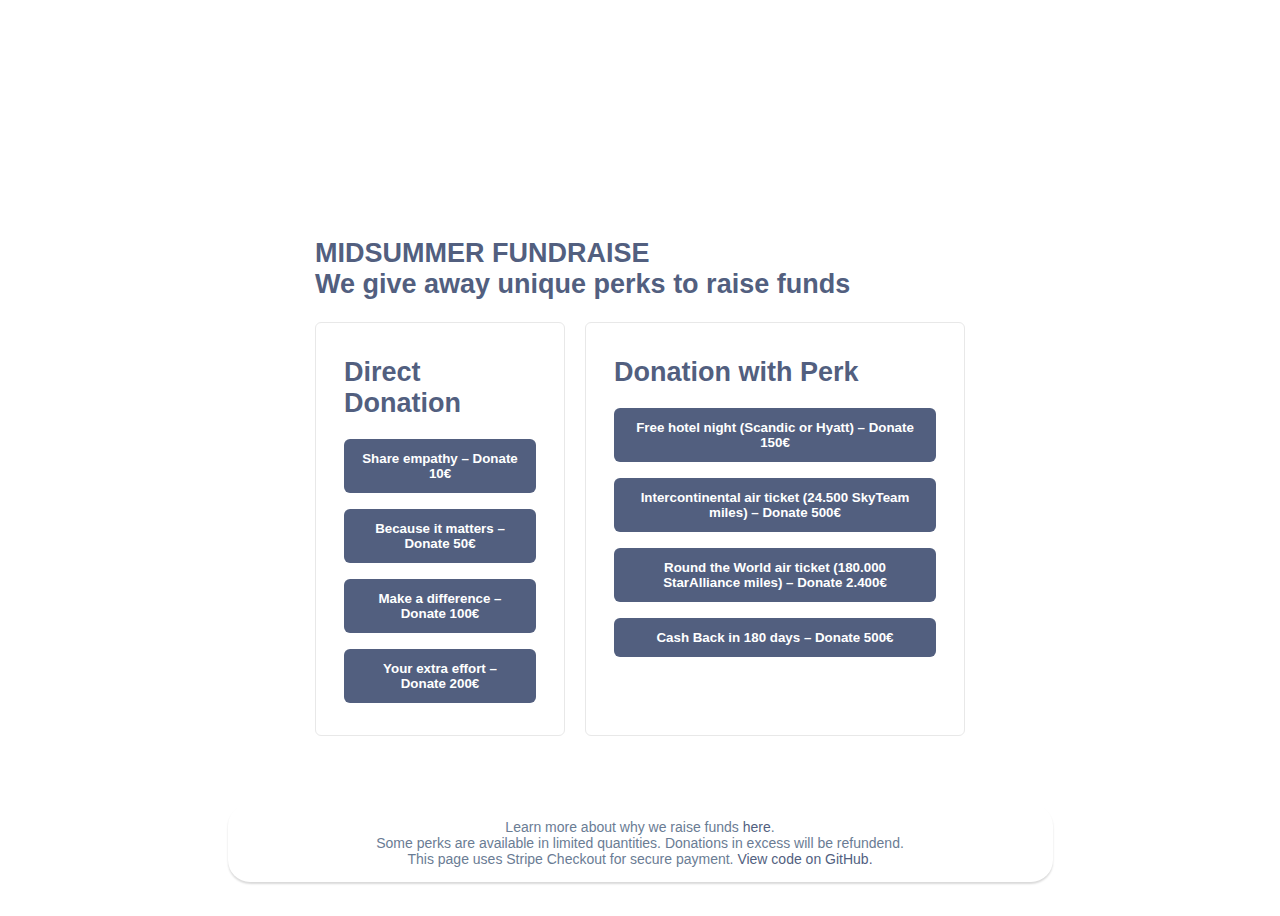
==== index.html @ 44f2d47b "Update index.html" ====
<!DOCTYPE html>
<html lang="en">
  <head>
    <meta charset="utf-8" />
    <title>MIDSUMMER FUNDRAISE</title>
    <meta name="description" content="We give away unique perks to raise funds" />

    <link rel="icon" href="favicon.ico" type="image/x-icon" />
    <link rel="stylesheet" href="css/normalize.css" />
    <link rel="stylesheet" href="css/global.css" />
    <!-- Load Stripe.js on your website. -->
    <script src="https://js.stripe.com/v3/"></script>
  </head>

  <body>
    <div class="sr-root">
      <div class="sr-main" style="display: flex;">
        
        <header class="sr-header">

          <a href="./" class="sr-header__logo"></a>

        </header>
        
          <h1>MIDSUMMER FUNDRAISE<BR>We give away unique perks to raise funds</h1>
            <BR>
        <div class="sr-container">
          <section class="container">
            <h1>Direct Donation</h1>
            <button
              data-checkout-mode="payment"
              data-price-id="price_1GwrKyHmElFTNM4QuZrFaUdd"
            >
              Share empathy – Donate 10€
            </button>
            <button
              data-checkout-mode="payment"
              data-price-id="price_1GwrLZHmElFTNM4QcDqpBUQ1"
            >
              Because it matters – Donate 50€
            </button>
            <button
              data-checkout-mode="payment"
              data-price-id="price_1GwrLvHmElFTNM4QvJjv93Ap"
            >
              Make a difference – Donate 100€
            </button>
            <button
              data-checkout-mode="payment"
              data-price-id="price_1GxDPBHmElFTNM4QHymojAEg"
            >
              Your extra effort – Donate 200€
            </button>          
          </section>
          <section class="container">
            <h1>Donation with Perk</h1>
            <button
              data-checkout-mode="payment"
              data-price-id="price_1GwrPTHmElFTNM4QDglJYvHl"
            >
              Free hotel night (Scandic or Hyatt) – Donate 150€
            </button>
            <button
              data-checkout-mode="payment"
              data-price-id="price_1GwrQxHmElFTNM4QHv4st7tx"
            >
              Intercontinental air ticket (24.500 SkyTeam miles) – Donate 500€
            </button>
            <button
              data-checkout-mode="payment"
              data-price-id="price_1GwrSKHmElFTNM4QAOO4gNcH"
            >
              Round the World air ticket (180.000 StarAlliance miles) – Donate 2.400€
            </button>
            <button
              data-checkout-mode="payment"
              data-price-id="price_1GxDQnHmElFTNM4QicmV4tRp"
            >
              Cash Back in 180 days – Donate 500€
            </button>
          </section>
          </div>
        </div>
        <div id="error-message"></div>
    </div>
            
    <div class="banner">
      <span>
        Learn more about why we raise funds <a href="why.html">here</a>.<BR>
        Some perks are available in limited quantities. Donations in excess will be refundend.<BR> 
        This page uses Stripe Checkout for secure payment.
        <a
          href="https://github.com/stripe-samples/github-pages-stripe-checkout"
        >
          View code on GitHub.
        </a>
      </span>
    </div>

    <script>
      // Replace with your own publishable key: https://dashboard.stripe.com/test/apikeys
      var PUBLISHABLE_KEY = 'pk_test_51Gvke6HmElFTNM4QfnilskfxVYtv2s4Xxt2d3Hw6swgcYFPWyUgs1kSle7jygUw3dGeJbpkVCCI5Y18n5esAmUwo00MM3VXPNG';
      // Replace with the domain you want your users to be redirected back to after payment
      var DOMAIN = location.href.replace(/[^/]*$/, '');

      if (PUBLISHABLE_KEY === 'pk_test_Tr8olTkdFnnJVywwhNPHwnHK00HkHV4tnP') {
        console.log(
          'Replace the hardcoded publishable key with your own publishable key: https://dashboard.stripe.com/test/apikeys'
        );
      }

      var stripe = Stripe(PUBLISHABLE_KEY);

      // Handle any errors from Checkout
      var handleResult = function (result) {
        if (result.error) {
          var displayError = document.getElementById('error-message');
          displayError.textContent = result.error.message;
        }
      };

      document.querySelectorAll('button').forEach(function (button) {
        button.addEventListener('click', function (e) {
          var mode = e.target.dataset.checkoutMode;
          var priceId = e.target.dataset.priceId;
          var items = [{ price: priceId, quantity: 1 }];

          // Make the call to Stripe.js to redirect to the checkout page
          // with the sku or plan ID.
          stripe
            .redirectToCheckout({
              mode: mode,
              lineItems: items,
              successUrl:
                DOMAIN + 'success.html?session_id={CHECKOUT_SESSION_ID}',
              cancelUrl:
                DOMAIN + 'index.html?session_id={CHECKOUT_SESSION_ID}',
            })
            .then(handleResult);
        });
      });
    </script>
  </body>
</html>
---- css/global.css ----
/* Variables */
:root {
  --gray-offset: rgba(0, 0, 0, 0.03);
  --gray-border: rgba(0, 0, 0, 0.15);
  --gray-light: rgba(0, 0, 0, 0.4);
  --gray-mid: rgba(0, 0, 0, 0.7);
  --gray-dark: rgba(0, 0, 0, 0.9);
  --body-color: var(--gray-mid);
  --headline-color: var(--gray-dark);
  --accent-color: #0066f0;
  --body-font-family: -apple-system, BlinkMacSystemFont, sans-serif;
  --radius: 6px;
  --logo-image: url("https://storage.googleapis.com/stripe-sample-images/KAVHOLM.svg");
  --form-width: 650px;
}

/* Base */
* {
  box-sizing: border-box;
}
body {
  font-family: var(--body-font-family);
  font-size: 16px;
  color: var(--body-color);
  -webkit-font-smoothing: antialiased;
}
h1,
h2,
h3,
h4,
h5,
h6 {
  color: var(--body-color);
  margin-top: 2px;
  margin-bottom: 4px;
}
h1 {
  font-size: 27px;
  color: var(--headline-color);
}
h4 {
  font-weight: 500;
  font-size: 14px;
  color: var(--gray-light);
}

/* Layout */
.sr-root {
  display: flex;
  flex-direction: row;
  width: 100%;
  max-width: 980px;
  padding: 48px;
  align-content: center;
  justify-content: center;
  height: auto;
  min-height: 100vh;
  margin: 0 auto;
}
.sr-header {
  margin-bottom: 32px;
}
.sr-header a {
  display: block;
}
.sr-payment-summary {
  margin-bottom: 20px;
}
.sr-main,
.sr-content {
  display: flex;
  flex-direction: column;
  justify-content: center;
  height: 100%;
  align-self: center;
}
.sr-main {
  width: var(--form-width);
}
.sr-content {
  padding-left: 48px;
}
.sr-header__logo {
  background-image: var(--logo-image);
  height: 24px;
  background-size: contain;
  background-repeat: no-repeat;
  width: 100%;
}
.sr-legal-text {
  color: var(--gray-light);
  text-align: center;
  font-size: 13px;
  line-height: 17px;
  margin-top: 12px;
}
.sr-field-error {
  color: var(--accent-color);
  text-align: left;
  font-size: 13px;
  line-height: 17px;
  margin-top: 12px;
}

/* Form */
.sr-form-row {
  margin: 16px 0;
}
label {
  font-size: 13px;
  font-weight: 500;
  margin-bottom: 8px;
  display: inline-block;
}

/* Inputs */
.sr-input,
.sr-select,
input[type="text"],
input[type="number"] {
  border: 1px solid var(--gray-border);
  border-radius: var(--radius);
  padding: 5px 12px;
  height: 44px;
  width: 100%;
  transition: box-shadow 0.2s ease;
  background: white;
  -moz-appearance: none;
  -webkit-appearance: none;
  appearance: none;
  color: #32325d;
}
.sr-input:focus,
input[type="text"]:focus,
button:focus,
.focused {
  box-shadow: 0 0 0 1px rgba(50, 151, 211, 0.3), 0 1px 1px 0 rgba(0, 0, 0, 0.07),
    0 0 0 4px rgba(50, 151, 211, 0.3);
  outline: none;
  z-index: 9;
}
.sr-input::placeholder,
input[type="text"]::placeholder,
input[type="number"]::placeholder {
  color: var(--gray-light);
}

/* Checkbox */
.sr-checkbox-label {
  position: relative;
  cursor: pointer;
}

.sr-checkbox-label input {
  opacity: 0;
  margin-right: 6px;
}

.sr-checkbox-label .sr-checkbox-check {
  position: absolute;
  left: 0;
  height: 16px;
  width: 16px;
  background-color: white;
  border: 1px solid var(--gray-border);
  border-radius: 4px;
  transition: all 0.2s ease;
}

.sr-checkbox-label input:focus ~ .sr-checkbox-check {
  box-shadow: 0 0 0 1px rgba(50, 151, 211, 0.3), 0 1px 1px 0 rgba(0, 0, 0, 0.07),
    0 0 0 4px rgba(50, 151, 211, 0.3);
  outline: none;
}

.sr-checkbox-label input:checked ~ .sr-checkbox-check {
  background-color: var(--accent-color);
  background-image: url("https://storage.googleapis.com/stripe-sample-images/icon-checkmark.svg");
  background-repeat: no-repeat;
  background-size: 16px;
  background-position: -1px -1px;
}

/* Select */
.sr-select {
  display: block;
  height: 44px;
  margin: 0;
  background-image: url("https://storage.googleapis.com/stripe-sample-images/icon-chevron-down.svg");
  background-repeat: no-repeat, repeat;
  background-position: right 12px top 50%, 0 0;
  background-size: 0.65em auto, 100%;
}
.sr-select:after {
}
.sr-select::-ms-expand {
  display: none;
}
.sr-select:hover {
  cursor: pointer;
}
.sr-select:focus {
  box-shadow: 0 0 0 1px rgba(50, 151, 211, 0.3), 0 1px 1px 0 rgba(0, 0, 0, 0.07),
    0 0 0 4px rgba(50, 151, 211, 0.3);
  outline: none;
}
.sr-select option {
  font-weight: 400;
}
.sr-select:invalid {
  color: var(--gray-light);
  background-opacity: 0.4;
}

/* Combo inputs */
.sr-combo-inputs {
  display: flex;
  flex-direction: column;
}
.sr-combo-inputs input,
.sr-combo-inputs .sr-select {
  border-radius: 0;
  border-bottom: 0;
}
.sr-combo-inputs > input:first-child,
.sr-combo-inputs > .sr-select:first-child {
  border-radius: var(--radius) var(--radius) 0 0;
}
.sr-combo-inputs > input:last-child,
.sr-combo-inputs > .sr-select:last-child {
  border-radius: 0 0 var(--radius) var(--radius);
  border-bottom: 1px solid var(--gray-border);
}
.sr-combo-inputs > .sr-combo-inputs-row:last-child input:first-child {
  border-radius: 0 0 0 var(--radius);
  border-bottom: 1px solid var(--gray-border);
}
.sr-combo-inputs > .sr-combo-inputs-row:last-child input:last-child {
  border-radius: 0 0 var(--radius) 0;
  border-bottom: 1px solid var(--gray-border);
}
.sr-combo-inputs > .sr-combo-inputs-row:first-child input:first-child {
  border-radius: var(--radius) 0 0 0;
}
.sr-combo-inputs > .sr-combo-inputs-row:first-child input:last-child {
  border-radius: 0 var(--radius) 0 0;
}
.sr-combo-inputs > .sr-combo-inputs-row:first-child input:only-child {
  border-radius: var(--radius) var(--radius) 0 0;
}
.sr-combo-inputs-row {
  width: 100%;
  display: flex;
}

.sr-combo-inputs-row > input {
  width: 100%;
  border-radius: 0;
}

.sr-combo-inputs-row > input:first-child:not(:only-child) {
  border-right: 0;
}

.sr-combo-inputs-row:not(:first-of-type) .sr-input {
  border-radius: 0 0 var(--radius) var(--radius);
}

/* Buttons and links */
button {
  background: var(--accent-color);
  border-radius: var(--radius);
  color: white;
  border: 0;
  padding: 12px 16px;
  margin-top: 16px;
  font-weight: 600;
  cursor: pointer;
  transition: all 0.2s ease;
  display: block;
}
button:hover {
  filter: contrast(115%);
}
button:active {
  transform: translateY(0px) scale(0.98);
  filter: brightness(0.9);
}
button:disabled {
  opacity: 0.5;
  cursor: none;
}

.sr-payment-form button,
.fullwidth {
  width: 100%;
}

a {
  color: var(--accent-color);
  text-decoration: none;
  transition: all 0.2s ease;
}

a:hover {
  filter: brightness(0.8);
}

a:active {
  filter: brightness(0.5);
}

/* Code block */
.sr-callout {
  background: var(--gray-offset);
  padding: 12px;
  border-radius: var(--radius);
  max-height: 200px;
  overflow: auto;
}
code,
pre {
  font-family: "SF Mono", "IBM Plex Mono", "Menlo", monospace;
  font-size: 12px;
}

/* Stripe Element placeholder */
.sr-card-element {
  padding-top: 12px;
}

/* Responsiveness */
@media (max-width: 720px) {
  .sr-root {
    flex-direction: column;
    justify-content: flex-start;
    padding: 48px 20px;
    min-width: 320px;
  }

  .sr-header__logo {
    background-position: center;
  }

  .sr-payment-summary {
    text-align: center;
  }

  .sr-content {
    display: none;
  }

  .sr-main {
    width: 100%;
  }
}

/* Pasha styles – Brand-overrides, can split these out */
:root {
  --accent-color: #525f7f;
  --headline-color: var(--accent-color);
  --logo-image: url("https://raw.githubusercontent.com/midsummerfundraise/midsummerfundraise/gh-pages/IMG_6937.png");
}

.pasha-image-stack {
  display: grid;
  grid-gap: 12px;
  grid-template-columns: auto auto;
}

.pasha-image-stack img,
.pasha-image img {
  border-radius: var(--radius);
  background-color: var(--gray-border);
  box-shadow: 0 7px 14px 0 rgba(50, 50, 93, 0.1),
    0 3px 6px 0 rgba(0, 0, 0, 0.07);
  transition: all 0.8s ease;
  opacity: 0;
}

.pasha-image {
  text-align: center;
  margin-top: 20px;
}

.pasha-image img {
  opacity: 1;
}

.pasha-image-stack img:nth-child(1) {
  transform: translate(30px, 15px);
  opacity: 1;
}
.pasha-image-stack img:nth-child(2) {
  transform: translate(-28px, 0px);
  opacity: 1;
}
.pasha-image-stack img:nth-child(3) {
  transform: translate(64px, -50px);
  opacity: 1;
}

/* todo: spinner/processing state, errors, animations */

.spinner,
.spinner:before,
.spinner:after {
  border-radius: 50%;
}
.spinner {
  color: #ffffff;
  font-size: 22px;
  text-indent: -99999px;
  margin: 0px auto;
  position: relative;
  width: 20px;
  height: 20px;
  box-shadow: inset 0 0 0 2px;
  -webkit-transform: translateZ(0);
  -ms-transform: translateZ(0);
  transform: translateZ(0);
}
.spinner:before,
.spinner:after {
  position: absolute;
  content: "";
}
.spinner:before {
  width: 10.4px;
  height: 20.4px;
  background: var(--accent-color);
  border-radius: 20.4px 0 0 20.4px;
  top: -0.2px;
  left: -0.2px;
  -webkit-transform-origin: 10.4px 10.2px;
  transform-origin: 10.4px 10.2px;
  -webkit-animation: loading 2s infinite ease 1.5s;
  animation: loading 2s infinite ease 1.5s;
}
.spinner:after {
  width: 10.4px;
  height: 10.2px;
  background: var(--accent-color);
  border-radius: 0 10.2px 10.2px 0;
  top: -0.1px;
  left: 10.2px;
  -webkit-transform-origin: 0px 10.2px;
  transform-origin: 0px 10.2px;
  -webkit-animation: loading 2s infinite ease;
  animation: loading 2s infinite ease;
}
@-webkit-keyframes loading {
  0% {
    -webkit-transform: rotate(0deg);
    transform: rotate(0deg);
  }
  100% {
    -webkit-transform: rotate(360deg);
    transform: rotate(360deg);
  }
}
@keyframes loading {
  0% {
    -webkit-transform: rotate(0deg);
    transform: rotate(0deg);
  }
  100% {
    -webkit-transform: rotate(360deg);
    transform: rotate(360deg);
  }
}

/* Custom */
.sr-container {
  display: flex;
}
.container {
  border: 1px solid #e8e8e8;
  border-radius: 6px;
  padding: 32px 28px;
  display: flex;
  flex-direction: column;
  max-width: 400px;
  min-width: 250px;
}

.container .pasha-image-stack {
  margin-top: 20px;
}

.container:first-of-type {
  margin-right: 20px;
}

.quantity-setter {
  display: flex;
  justify-content: center;
  margin-top: 20px;
}

.quantity-setter input {
  border-radius: 0;
  width: 50px;
  padding: 0;
  text-align: center;
}

.quantity-setter .increment-btn {
  margin-top: 0;
  border-radius: 0;
  border: 1px solid var(--accent-color);
}

input[type="number"]::-webkit-inner-spin-button,
input[type="number"]::-webkit-outer-spin-button {
  -webkit-appearance: none;
  margin: 0;
}

/* Animated form */

.sr-root {
  animation: 0.4s form-in;
  animation-fill-mode: both;
  animation-timing-function: ease;
}

.sr-payment-form .sr-form-row {
  animation: 0.4s field-in;
  animation-fill-mode: both;
  animation-timing-function: ease;
  transform-origin: 50% 0%;
}

/* need saas for loop :D  */
.sr-payment-form .sr-form-row:nth-child(1) {
  animation-delay: 0;
}
.sr-payment-form .sr-form-row:nth-child(2) {
  animation-delay: 60ms;
}
.sr-payment-form .sr-form-row:nth-child(3) {
  animation-delay: 120ms;
}
.sr-payment-form .sr-form-row:nth-child(4) {
  animation-delay: 180ms;
}
.sr-payment-form .sr-form-row:nth-child(5) {
  animation-delay: 240ms;
}
.sr-payment-form .sr-form-row:nth-child(6) {
  animation-delay: 300ms;
}
.hidden {
  display: none !important;
}

.banner {
  max-width: 825px;
  margin: 0 auto;
  padding: 0 22px;
  font-size: 14px;
  background: white;
  color: #6a7c94;
  border-radius: 22px;
  box-shadow: 0px 2px 2px rgba(0, 0, 0, 0.15);
  display: flex;
  align-items: center;
  box-sizing: border-box;
  padding: 15px;
  line-height: 1.15;
  position: absolute;
  bottom: 2vh;
  left: 0;
  right: 0;
  text-align: center;
  justify-content: center;
}

@keyframes field-in {
  0% {
    opacity: 0;
    transform: translateY(8px) scale(0.95);
  }
  100% {
    opacity: 1;
    transform: translateY(0px) scale(1);
  }
}

@keyframes form-in {
  0% {
    opacity: 0;
    transform: scale(0.98);
  }
  100% {
    opacity: 1;
    transform: scale(1);
  }
}
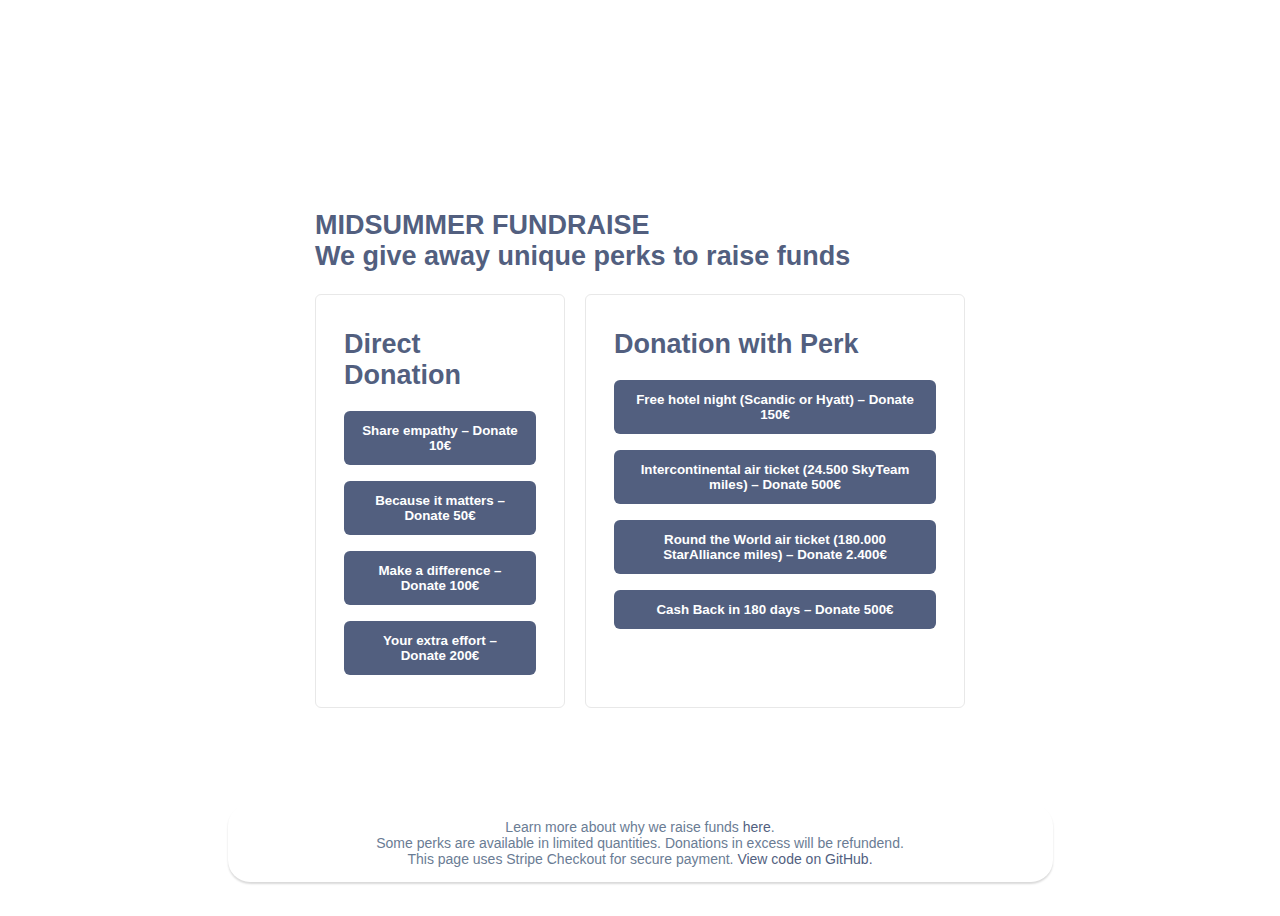
==== commit 241cef25: "Update index.html" ====
--- a/index.html
+++ b/index.html
@@ -15,14 +15,7 @@
   <body>
     <div class="sr-root">
       <div class="sr-main" style="display: flex;">
-        
-        <header class="sr-header">
-
-          <a href="./" class="sr-header__logo"></a>
-
-        </header>
-        
-          <h1>MIDSUMMER FUNDRAISE<BR>We give away unique perks to raise funds</h1>
+        <h1>MIDSUMMER FUNDRAISE<BR>We give away unique perks to raise funds</h1>
             <BR>
         <div class="sr-container">
           <section class="container">
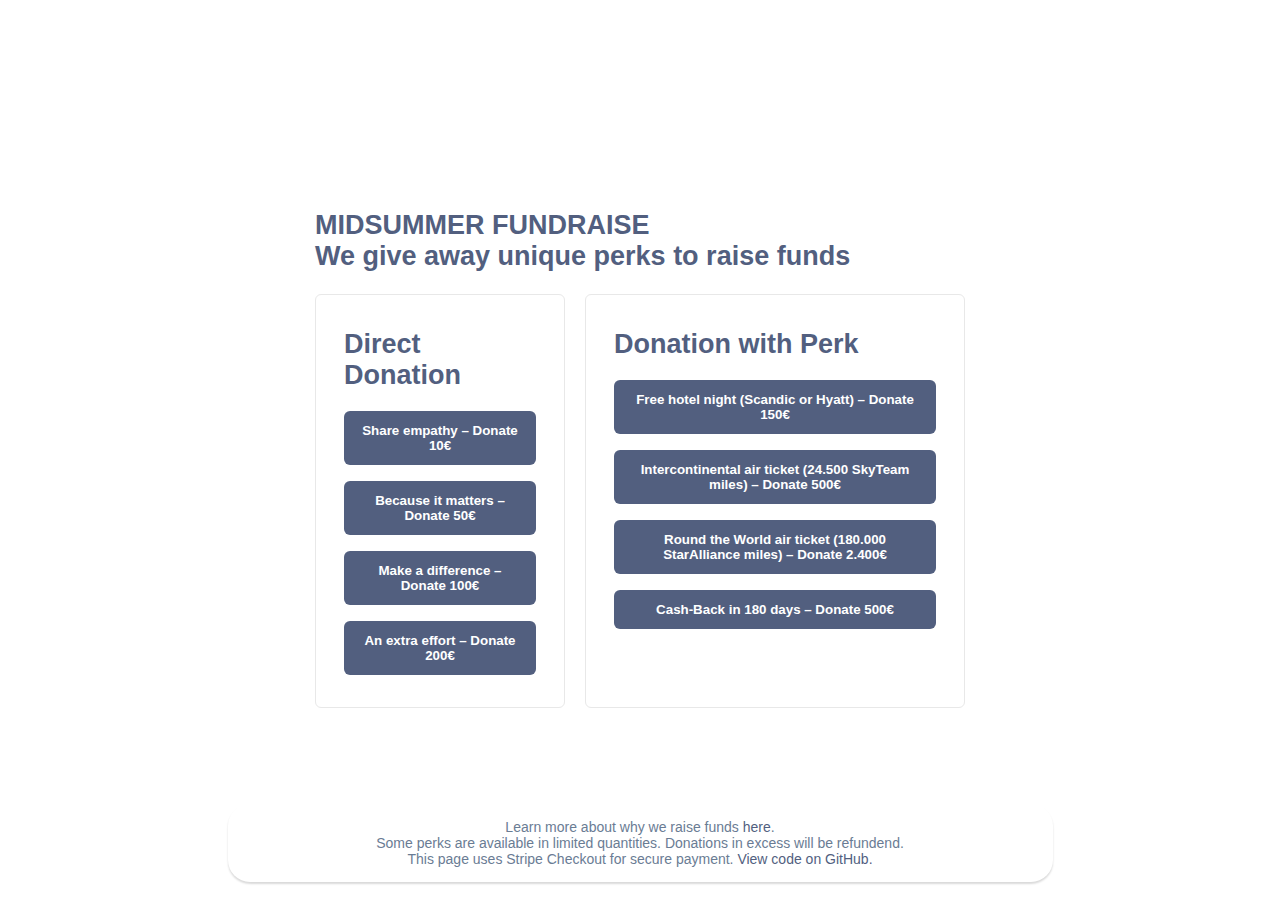
==== commit 66212c31: "Update index.html" ====
--- a/index.html
+++ b/index.html
@@ -42,7 +42,7 @@
               data-checkout-mode="payment"
               data-price-id="price_1GxDPBHmElFTNM4QHymojAEg"
             >
-              Your extra effort – Donate 200€
+              An extra effort – Donate 200€
             </button>          
           </section>
           <section class="container">
@@ -69,7 +69,7 @@
               data-checkout-mode="payment"
               data-price-id="price_1GxDQnHmElFTNM4QicmV4tRp"
             >
-              Cash Back in 180 days – Donate 500€
+              Cash-Back in 180 days – Donate 500€
             </button>
           </section>
           </div>
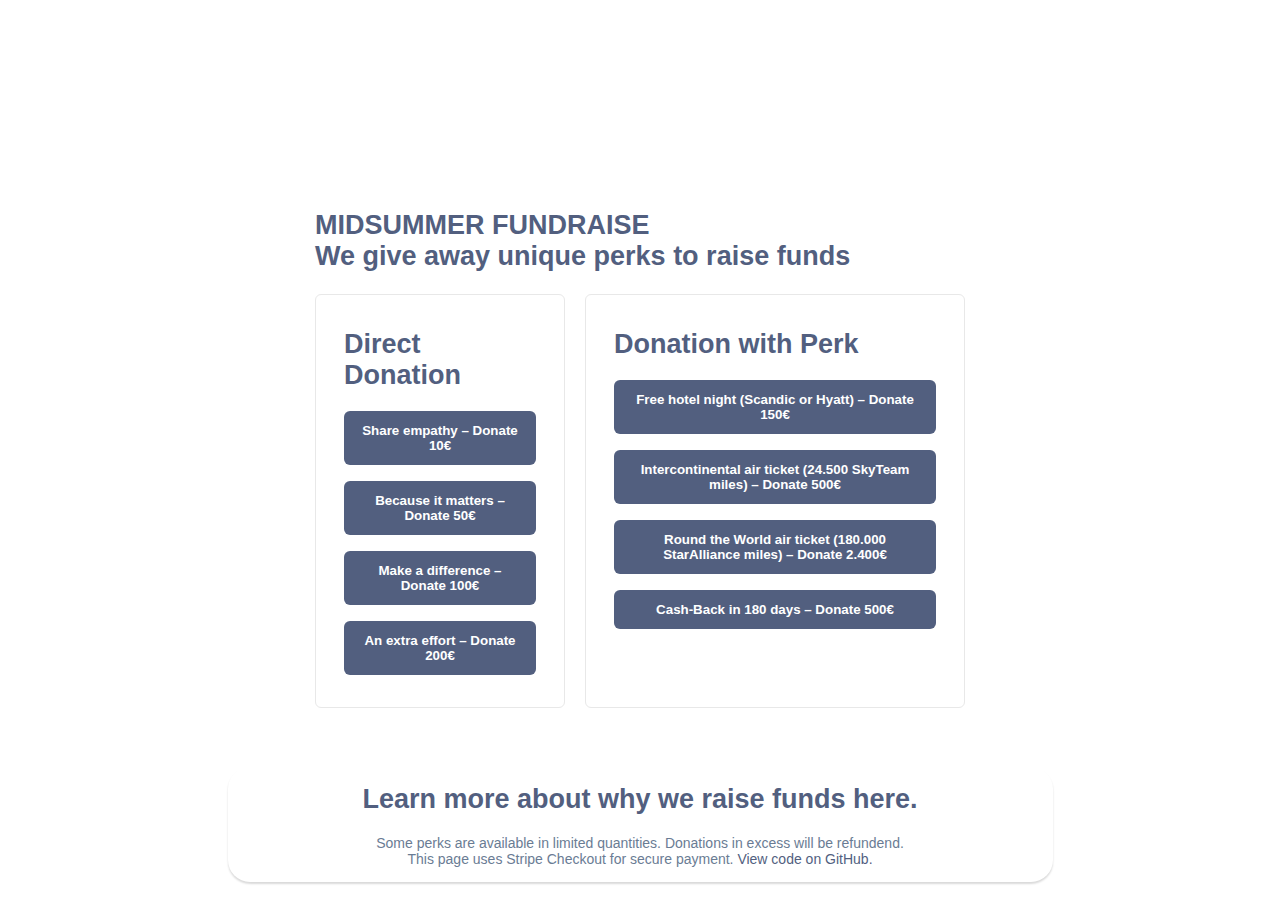
==== commit 749d873a: "Update index.html" ====
--- a/index.html
+++ b/index.html
@@ -22,25 +22,25 @@
             <h1>Direct Donation</h1>
             <button
               data-checkout-mode="payment"
-              data-price-id="price_1GwrKyHmElFTNM4QuZrFaUdd"
+              data-price-id="price_1GxrqTHmElFTNM4QyCRqbFqL"
             >
               Share empathy – Donate 10€
             </button>
             <button
               data-checkout-mode="payment"
-              data-price-id="price_1GwrLZHmElFTNM4QcDqpBUQ1"
+              data-price-id="price_1Gxrs7HmElFTNM4QikeA15yu"
             >
               Because it matters – Donate 50€
             </button>
             <button
               data-checkout-mode="payment"
-              data-price-id="price_1GwrLvHmElFTNM4QvJjv93Ap"
+              data-price-id="price_1GxrrrHmElFTNM4QnFo1DxfJ"
             >
               Make a difference – Donate 100€
             </button>
             <button
               data-checkout-mode="payment"
-              data-price-id="price_1GxDPBHmElFTNM4QHymojAEg"
+              data-price-id="price_1GxrquHmElFTNM4QVyOpO2ho"
             >
               An extra effort – Donate 200€
             </button>          
@@ -49,25 +49,25 @@
             <h1>Donation with Perk</h1>
             <button
               data-checkout-mode="payment"
-              data-price-id="price_1GwrPTHmElFTNM4QDglJYvHl"
+              data-price-id="price_1GxrrWHmElFTNM4QRDfGj6Ue"
             >
               Free hotel night (Scandic or Hyatt) – Donate 150€
             </button>
             <button
               data-checkout-mode="payment"
-              data-price-id="price_1GwrQxHmElFTNM4QHv4st7tx"
+              data-price-id="price_1GxrrLHmElFTNM4Qs1x2E9Hs"
             >
               Intercontinental air ticket (24.500 SkyTeam miles) – Donate 500€
             </button>
             <button
               data-checkout-mode="payment"
-              data-price-id="price_1GwrSKHmElFTNM4QAOO4gNcH"
+              data-price-id="price_1Gxrr3HmElFTNM4QfCA3W2Ad"
             >
               Round the World air ticket (180.000 StarAlliance miles) – Donate 2.400€
             </button>
             <button
               data-checkout-mode="payment"
-              data-price-id="price_1GxDQnHmElFTNM4QicmV4tRp"
+              data-price-id="price_1GxrqjHmElFTNM4QQScMApuC"
             >
               Cash-Back in 180 days – Donate 500€
             </button>
@@ -79,7 +79,7 @@
             
     <div class="banner">
       <span>
-        Learn more about why we raise funds <a href="why.html">here</a>.<BR>
+        <h1>Learn more about why we raise funds <a href="http://why.midsummerfundraise.com">here</a>.</h1><BR>
         Some perks are available in limited quantities. Donations in excess will be refundend.<BR> 
         This page uses Stripe Checkout for secure payment.
         <a
@@ -92,7 +92,7 @@
 
     <script>
       // Replace with your own publishable key: https://dashboard.stripe.com/test/apikeys
-      var PUBLISHABLE_KEY = 'pk_test_51Gvke6HmElFTNM4QfnilskfxVYtv2s4Xxt2d3Hw6swgcYFPWyUgs1kSle7jygUw3dGeJbpkVCCI5Y18n5esAmUwo00MM3VXPNG';
+      var PUBLISHABLE_KEY = 'pk_live_51Gvke6HmElFTNM4Q1bQGPsaIxham4XIq775A0ImQrr0gWRz55c74UCxmKKA585gFGiO1zBpNnv2DH9bxkVqd4NK700fgTrr9fT';
       // Replace with the domain you want your users to be redirected back to after payment
       var DOMAIN = location.href.replace(/[^/]*$/, '');
 
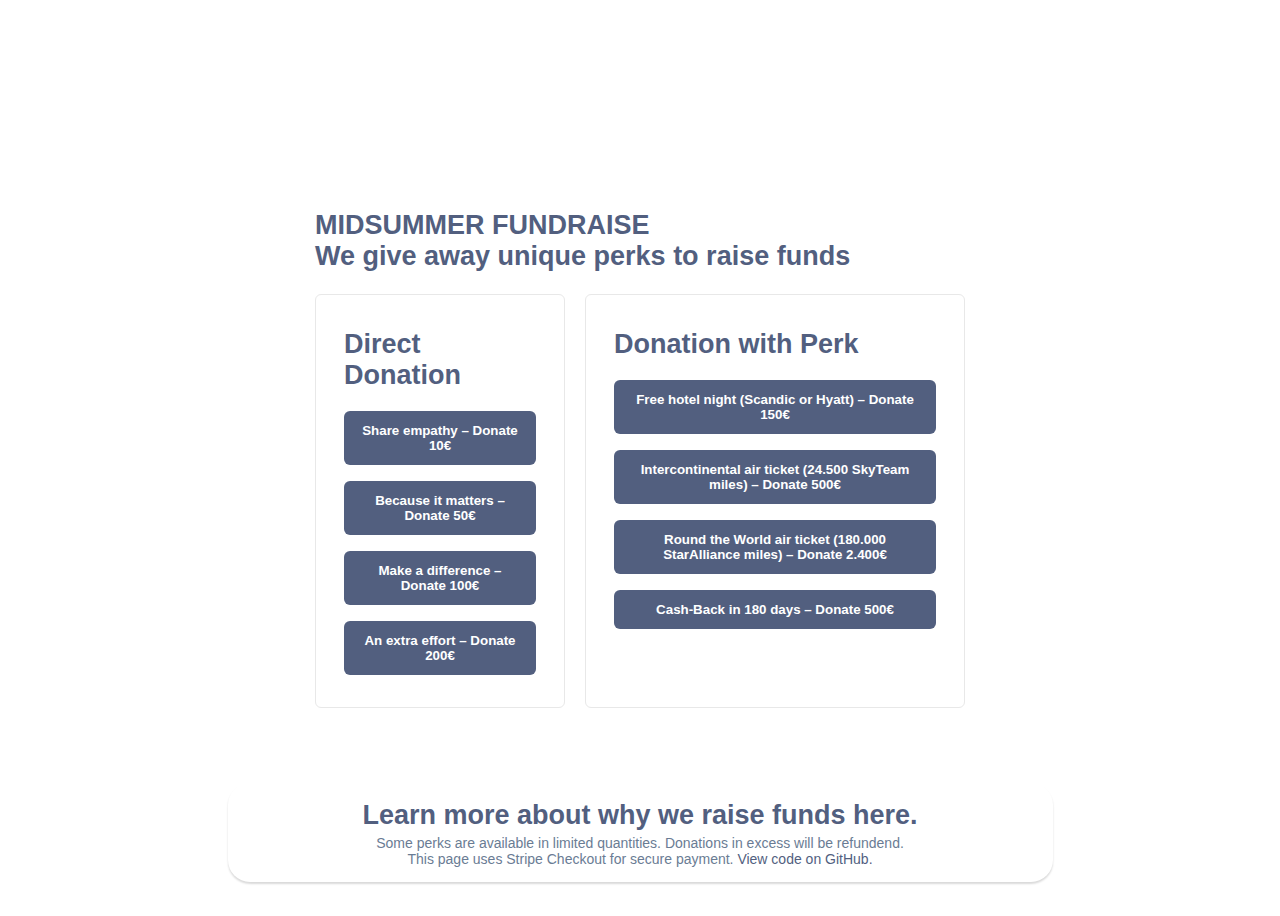
==== commit 7c347caa: "Update index.html" ====
--- a/index.html
+++ b/index.html
@@ -79,7 +79,7 @@
             
     <div class="banner">
       <span>
-        <h1>Learn more about why we raise funds <a href="http://why.midsummerfundraise.com">here</a>.</h1><BR>
+        <h1>Learn more about why we raise funds <a href="http://why.midsummerfundraise.com">here</a>.</h1>
         Some perks are available in limited quantities. Donations in excess will be refundend.<BR> 
         This page uses Stripe Checkout for secure payment.
         <a
